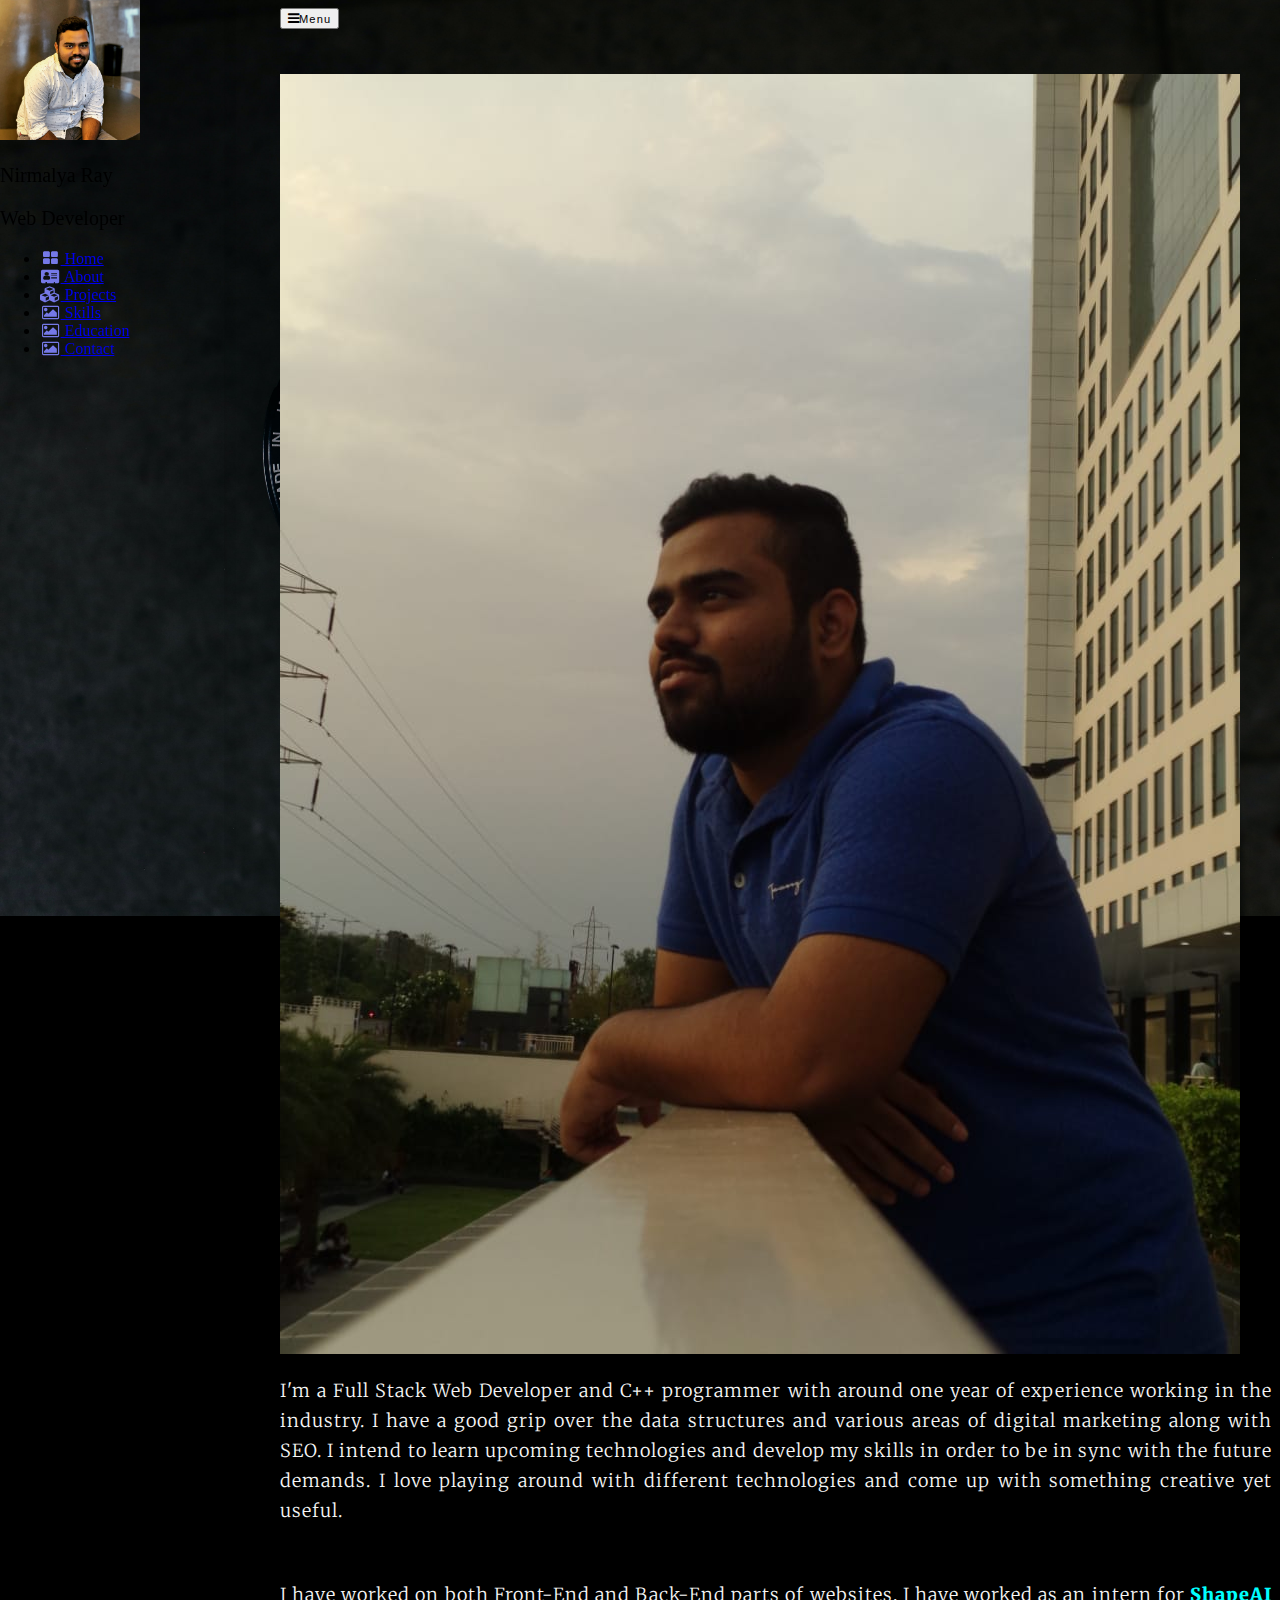
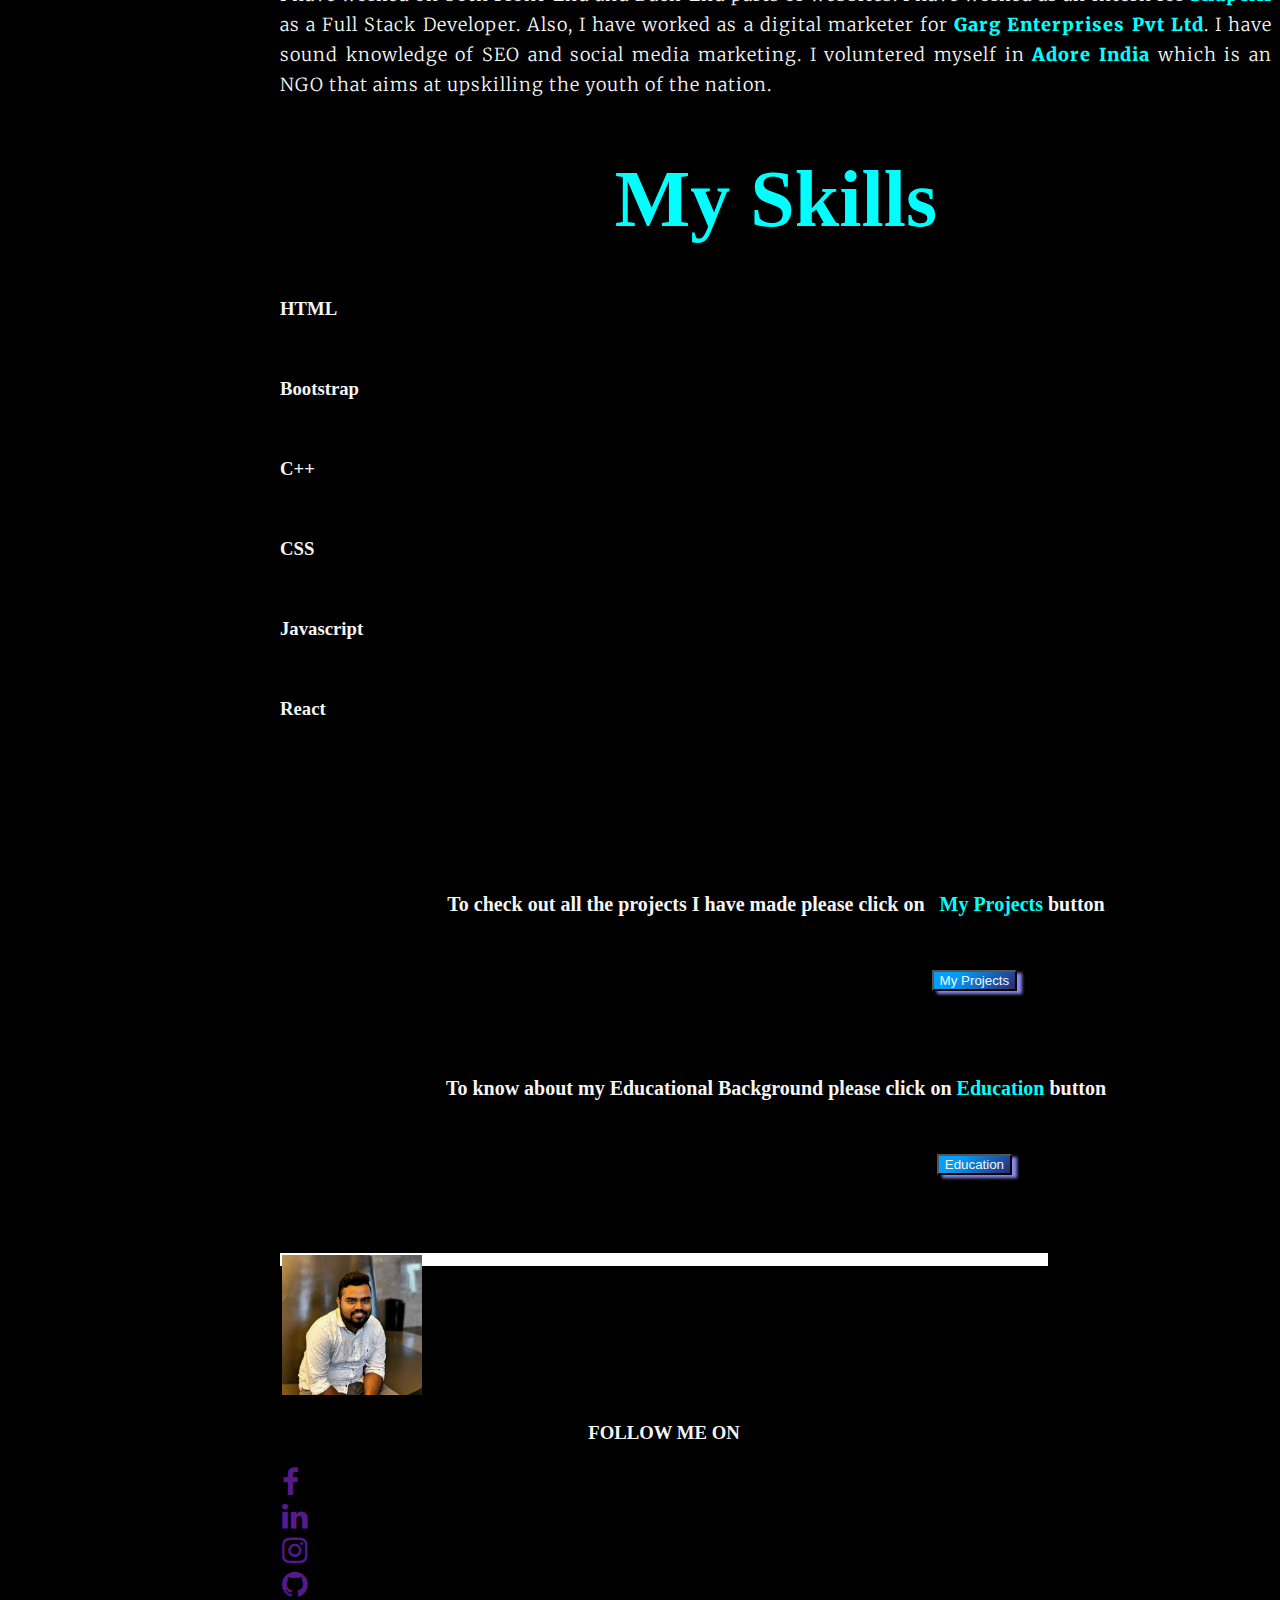
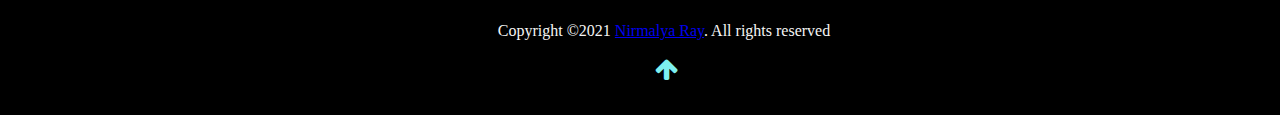
==== about.html @ 14820dff "This is the primary setup of the website" ====
<!DOCTYPE html>
<html>
<head>
    <title>Nirmalya Ray | About Me </title>
    <meta name="viewport" content="width=device-width, initial-scale=1.0">
    <link rel="preconnect" href="https://fonts.googleapis.com">
    <link rel="preconnect" href="https://fonts.gstatic.com" crossorigin>
    <link href="https://fonts.googleapis.com/css2?family=Source+Sans+Pro:ital,wght@0,200;0,300;0,400;0,600;0,700;0,900;1,200;1,300;1,400;1,600;1,700;1,900&display=swap" rel="stylesheet">
    <link rel="preconnect" href="https://fonts.googleapis.com">
    <link rel="preconnect" href="https://fonts.gstatic.com" crossorigin>
    <link href="https://fonts.googleapis.com/css2?family=Merriweather:ital,wght@0,300;0,400;0,700;0,900;1,300;1,400;1,700;1,900&display=swap" rel="stylesheet">

    <link rel="stylesheet" href="https://stackpath.bootstrapcdn.com/bootstrap/4.1.3/css/bootstrap.min.css" integrity="sha384-MCw98/SFnGE8fJT3GXwEOngsV7Zt27NXFoaoApmYm81iuXoPkFOJwJ8ERdknLPMO" crossorigin="anonymous">
    <link rel="stylesheet" href="https://stackpath.bootstrapcdn.com/font-awesome/4.7.0/css/font-awesome.min.css">
    <link rel="stylesheet" href="about.css">
</head>


<body>
 
<!-- Vertical navbar starts-->
<div class="vertical-nav bg-dark" id="sidebar">
  <div class="py-2 px-1 bg-dark mb-3">
    <div class="media d-flex align-items-center ml-2 mb-3">
      <img loading="lazy" src="my-img.jpg" alt="my-img" width="140" height="140" class="mr-3 rounded-circle img-thumbnail shadow-sm">
    </div>

    <div class="media-body ml-3 text-white">
      <p class="font-weight-bold  mb-1 text-white p-head"> Nirmalya Ray</p>
      <p class="font-weight-normal  mb-1 text-white p-head"> Web Developer</p>
    </div>
  </div>

  <ul class="nav flex-column bg-dark mb-0">
    <li class="nav-item">
      <a href="index.html" class="nav-link mb-2 text-white bg-dark">
          <i class="fa fa-th-large mr-3 text-primary fa-fw"></i>
                Home
      </a>
    </li>
    <li class="nav-item">
      <a href="about.html" class="nav-link mb-2 text-white bg-dark active">
                <i class="fa fa-address-card mr-3 text-primary fa-fw"></i>
                About
            </a>
    </li>
    <li class="nav-item">
      <a href="#Projects" class="nav-link mb-2 text-white bg-dark">
                <i class="fa fa-cubes mr-3 text-primary fa-fw"></i>
                Projects
            </a>
    </li>
    <li class="nav-item">
      <a href="#Skills" class="nav-link mb-2 text-white bg-dark">
                <i class="fa fa-picture-o mr-3 text-primary fa-fw"></i>
                Skills
            </a>
    </li>
    <li class="nav-item">
      <a href="#Education" class="nav-link mb-2 text-white bg-dark">
                <i class="fa fa-picture-o mr-3 text-primary fa-fw"></i>
                Education
            </a>
    </li>
    <li class="nav-item">
      <a href="contact.html" class="nav-link mb-2 text-white bg-dark">
                <i class="fa fa-picture-o mr-3 text-primary fa-fw"></i>
                Contact 
            </a>
    </li>
  </ul>

</div>
<!-- End vertical navbar -->


<!-- Page content holder -->
<div class="page-content p-5" id="content">
  <!-- Toggle button -->
  <button id="sidebarCollapse" type="button" class="btn btn-outline-primary rounded-pill shadow-sm px-4 mb-4"><i class="fa fa-bars mr-2"></i><small class="text-uppercase font-weight-bold text-white">Menu</small></button>


  <section class="About-section">
    <div class="container-fluid About-section">
      <div class="row About-section-row-1">
        <div class="col-lg-4 col-md-4 col-sm-12 About-img">
          <img src="my-img-dlf.jpeg" alt="my-img" class="img-fluid rounded-circle">
        </div>   
             
        <div class="col-lg-8 col-md-12 col-sm-12 intro-text">
          
            <p class="text-style-1">I'm a Full Stack Web Developer and C++ programmer with around one year of experience working in the industry. I have a good grip over the data structures and various areas of digital marketing along with SEO. I intend to learn upcoming technologies and develop my skills in order to be in sync with the future demands. I love playing around with different technologies and come up with something creative yet useful. </p>
            <br>
            <p class="text-style-2">I have worked on both Front-End and Back-End parts of websites. I have worked as an intern for <span style="font-weight: 900; color: aqua;">ShapeAI</span> as a Full Stack Developer. Also, I have worked as a digital marketer for <span style="font-weight: 900; color: aqua;"> Garg Enterprises Pvt Ltd</span>. I have sound knowledge of SEO and social media marketing. I voluntered myself in <span style="font-weight: 900; color: aqua;">Adore India</span> which is an NGO that aims at upskilling the youth of the nation. </p>
        </div>
      </div>

      <div class="row About-section-row-2">  
        
        <div class="col-12 My-skills">
          <h1>My Skills</h1>
        </div>

        <div class="col-lg-6 col-md-6 col-sm-12 My-skills-col-1">
          <h3 class="progress-text">HTML</h3>
          <div class="progress">
            <div class="progress-bar progress-bar-striped" role="progressbar" style="width: 95%" aria-valuenow="95" aria-valuemin="0" aria-valuemax="100">95%</div>
          </div>
          <h3 class="progress-text">Bootstrap</h3>
          <div class="progress">
            <div class="progress-bar progress-bar-striped" role="progressbar" style="width: 75%" aria-valuenow="75" aria-valuemin="0" aria-valuemax="100">75%</div>
          </div>
          <h3 class="progress-text">C++</h3>
          <div class="progress">
            <div class="progress-bar progress-bar-striped" role="progressbar" style="width: 90%" aria-valuenow="90" aria-valuemin="0" aria-valuemax="100">90%</div>
          </div>                  
        </div>
        
        <div class="col-lg-6 col-md-6 col-sm-12 My-skills-col-1">
          <h3 class="progress-text">CSS</h3>
          <div class="progress">
            <div class="progress-bar progress-bar-striped" role="progressbar" style="width: 95%" aria-valuenow="95" aria-valuemin="0" aria-valuemax="100">95%</div>
          </div>
          <h3 class="progress-text">Javascript</h3>
          <div class="progress">
            <div class="progress-bar progress-bar-striped" role="progressbar" style="width: 60%" aria-valuenow="60" aria-valuemin="0" aria-valuemax="100">60%</div>
          </div>
          <h3 class="progress-text">React</h3>
          <div class="progress">
            <div class="progress-bar progress-bar-striped" role="progressbar" style="width: 50%" aria-valuenow="50" aria-valuemin="0" aria-valuemax="100">50%</div>
          </div>                  
        </div>



      
      
      </div>

      <div class="row About-section-row-3">
        <div class="col-lg-6 col-md-6 col-sm-12 Projects-intro">
          <h4>To check out all the projects I have made please click on &nbsp <span style="font-weight: 900; color: aqua;">My Projects</span> button</h4>
          <div class="About-buttons">
            <div class="d-flex flex-row flex-wrap">
              <button type="button" class="btn btn-outline-primary mr-4 My-projects">My Projects</button>  
            </div> 
          </div>
        </div>  
        

        <div class="col-lg-6 col-md-6 col-sm-12 Education-intro">
          <h4>To know about my Educational Background please click on <span style="font-weight: 900; color: aqua;">Education</span> button</h4> 
          <div class="About-buttons">
            <div class="d-flex flex-row flex-wrap">
              <button type="button" class="btn btn-outline-primary mr-4 Education">Education</button>  
            </div> 
          </div>
        </div>
      </div>

    </div>
   </section>
  

  <br>

  <footer>
    <div class="footer-content container-fluid">
      <div class="row footer-img">
        <div class="site-logo col-md-12 text-center py-4">
          <a href="#"><img src="my-img.jpg" alt="logo" width="140" height="140" class=" rounded-circle img-thumbnail shadow-sm"></a>
        </div>
      </div>
      <div class="row footer-text">
        <div class="col-md-3 col-sm-2"></div>
        <div class="col-md-6 col-sm-8"><h3>Follow Me on</h3></div>
        <div class="col-md-3 col-sm-2"></div>
      </div>
      <div class="row footer-icons">
        <div class="col-md-4 col-sm-2"></div>
        <div class="col-md-1 col-sm-2"><a href=""><i class="fa fa-facebook"></i></a></div>
        <div class="col-md-1 col-sm-2"><a href=""><i class="fa fa-linkedin"></i></a></div>
        <div class="col-md-1 col-sm-2"><a href=""><i class="fa fa-instagram"></i></a></div>
        <div class="col-md-1 col-sm-2"><a href=""><i class="fa fa-github"></i></a></div>
        <div class="col-md-4 col-sm-2"></div>
      </div>
      <div class="copyrights row">
        <div class="col-md-3 col-sm-2"></div>
        <div class="col-md-6">
          <p class="para">
            Copyright ©2021 <a href="#"><span>Nirmalya Ray</span></a>. All rights reserved
          </p>
        </div>
      <div class="col-md-2"></div>
      <div class="col-md-1"><a href="#" class="back-to-top"><i class="fa fa-arrow-up"></i></a></div>
      </div>
    </div>
  </footer>

<!-- Jquery Popper and Js links -->

<script src="https://code.jquery.com/jquery-3.3.1.slim.min.js" integrity="sha384-q8i/X+965DzO0rT7abK41JStQIAqVgRVzpbzo5smXKp4YfRvH+8abtTE1Pi6jizo" crossorigin="anonymous"></script>
<script src="https://cdnjs.cloudflare.com/ajax/libs/popper.js/1.14.3/umd/popper.min.js" integrity="sha384-ZMP7rVo3mIykV+2+9J3UJ46jBk0WLaUAdn689aCwoqbBJiSnjAK/l8WvCWPIPm49" crossorigin="anonymous"></script>
<script src="https://stackpath.bootstrapcdn.com/bootstrap/4.1.3/js/bootstrap.min.js" integrity="sha384-ChfqqxuZUCnJSK3+MXmPNIyE6ZbWh2IMqE241rYiqJxyMiZ6OW/JmZQ5stwEULTy" crossorigin="anonymous"></script>
<script src="main.js"></script>
</body>
</html>
---- about.css ----
body {
    background: #000;
    background-image: url("tom-the-photographer-8f3PAgbaSpw-unsplash.jpg");
    background-repeat: no-repeat;
    background-size: cover;
    max-height: 100vh;
    overflow-x: hidden;
    z-index: -1;
  }

  .text-style-1, .text-style-2 {
    font-size: 18px;
    font-weight: 300;
    line-height: 30px;
    letter-spacing: 1px;
    font-family: 'Merriweather', serif;
    text-align: justify;
  }

  .text-style-1 {
      color: whitesmoke;
  }

  .text-style-2 {
      color: whitesmoke;
  }

  .text-style-2>span {
      font-weight: 500;
  }

  .About-img {
      margin-top: auto;
      margin-bottom: auto;
  }

  .About-section-row-1,  .About-section-row-2  {
      margin-top: 5vh;
      margin-bottom: 5vh;
  }

  .intro-text {
      margin-top: auto;
      margin-bottom: auto;
      justify-content: center;
  }

  .My-skills {
      color: aqua;
      text-align: center;
      margin-bottom: 30px;
      text-decoration-style: wavy;
      font-size: 40px;
  }

  .progress-text {
      color: whitesmoke;
  }

  .progress {
      padding: auto;
      margin-top: 20px;
      margin-bottom: 20px;
  }

  @media screen and (max-width:768px) {
    .About-img {
        margin-left: auto;
        margin-right: auto;
        margin-bottom: 20px;
    }
  }
  
  @media screen and (max-width:400px) {
    .text-style-1, .text-style-2 {
        font-size: 12px;
        font-weight: 100;
        line-height: 16px;
        letter-spacing: 0.5px;        
      }
  }


  .About-section-row-3 {
      margin-top: 15vh;
  }

  .Projects-intro h4, .Education-intro h4 {
    color: whitesmoke;
    font-size: 20px;
  }

  .Projects-intro , .Education-intro {
    text-align: center;
  }

  .About-buttons .Education {
      background-color: #2a2a72;
      background-image: linear-gradient(315deg, #2a2a72 0%, #009ffd 74%);
      background-clip: padding-box;
      color: whitesmoke;
      transition: background .5s ease;
      box-shadow: 5px 3px 3px rgb(136, 136, 231);
      margin-top: 3vh;
      margin-bottom: 60px;
      margin-left: 40%;
  }

  .About-buttons .My-projects {
    background-color: #2a2a72;
    background-image: linear-gradient(315deg, #2a2a72 0%, #009ffd 74%);
    background-clip: padding-box;
    color: whitesmoke;
    transition: background .5s ease;
    box-shadow: 5px 3px 3px rgb(136, 136, 231);
    margin-top: 3vh;
    margin-bottom: 60px;
    margin-left: 40%;
   }

   .About-buttons .Education:hover {
       background: whitesmoke;
       background-clip: padding-box;
       color: black;
   }

   .About-buttons .Education::after {
       position: absolute;
       top: -2px; left: -2px; bottom: -2px; right: -2px;
       content: '';
       z-index: -1;
       border-radius: 4px;
   }

   .About-buttons .My-projects:hover {
        background: whitesmoke;
        background-clip: padding-box;
        color: black;
    }

    .About-buttons .My-projects::after {
        position: absolute;
        top: -2px; left: -2px; bottom: -2px; right: -2px;
        content: '';
        z-index: -1;
        border-radius: 4px;
    }

  /* Footer Area Starts */
    .footer-content {
        max-width: 60vw;
        max-height: 1.5vh;
        background: white;
    }

    .footer-img {
        margin: 0cm;
        padding-bottom: 0cm;
    }

    .footer-content .row {
        margin: 0px;
        padding: 2px;
    }

    .footer-icons  {
        font-size: 30px;
        padding: 2rem;
        color: aqua;        
    }

    .footer-icons>i {
        padding: 5px;
        margin-left: 5px;
    }

    .footer-text {
        color: whitesmoke;
        text-transform: uppercase;
        text-align: center;
        margin: 0cm;
        padding: 0cm;
    }

    .copyrights {
        margin-top: 0cm;
        color: whitesmoke;
        text-align: center;
    }

    @media screen and (max-width:576px) {
        .footer-icons {
            text-align: center;
        }
    }

    .back-to-top {
        font-size: 25px;
        padding: 2rem;
        color: rgb(125, 240, 240);
        padding: px;
        margin-left: 5px;
        margin-bottom: 10px;
    } 

  /* Footer Area Ends */

  /* Navbar Area Starts */

  .p-head {
      font-size: 20px;
  }

 .vertical-nav {
    min-width: 14rem;
    width: 14rem;
    height: 100vh;
    position: fixed;
    top: 0;
    left: 0;
    box-shadow: 3px 3px 10px rgba(0, 0, 0, 0.1);
    transition: all 0.4s;
  }
  .page-content {
    width: calc(100% - 17rem);
    margin-left: 17rem;
    transition: all 0.4s;
  } 
  
  #sidebar.active {
    margin-left: -17rem;
  }
  
  #content.active {
    width: 100%;
    margin: 0;
  }
  
  .separator {
    margin: 3rem 0;
    border-bottom: 1px dashed #fff;
  }
  
  .text-uppercase {
    letter-spacing: 0.1em;
  }
  .text-gray {
    color: #aaa;
  }
  .nav-link{
      text-transform: capitalize;
  }
  .nav-link:hover{
      background:#f3f2f2;
  }
  .text-primary{
      color:#7579e7 !important;
  }

  @media (max-width: 768px) {
    #sidebar {
      margin-left: -17rem;
    }
    #sidebar.active {
      margin-left: 0;
    }
    #content {
      width: 100%;
      margin: 0;
    }
    #content.active {
      margin-left: 17rem;
      width: calc(100% - 17rem);
    }
  }

  /* Navbar Area Ends */
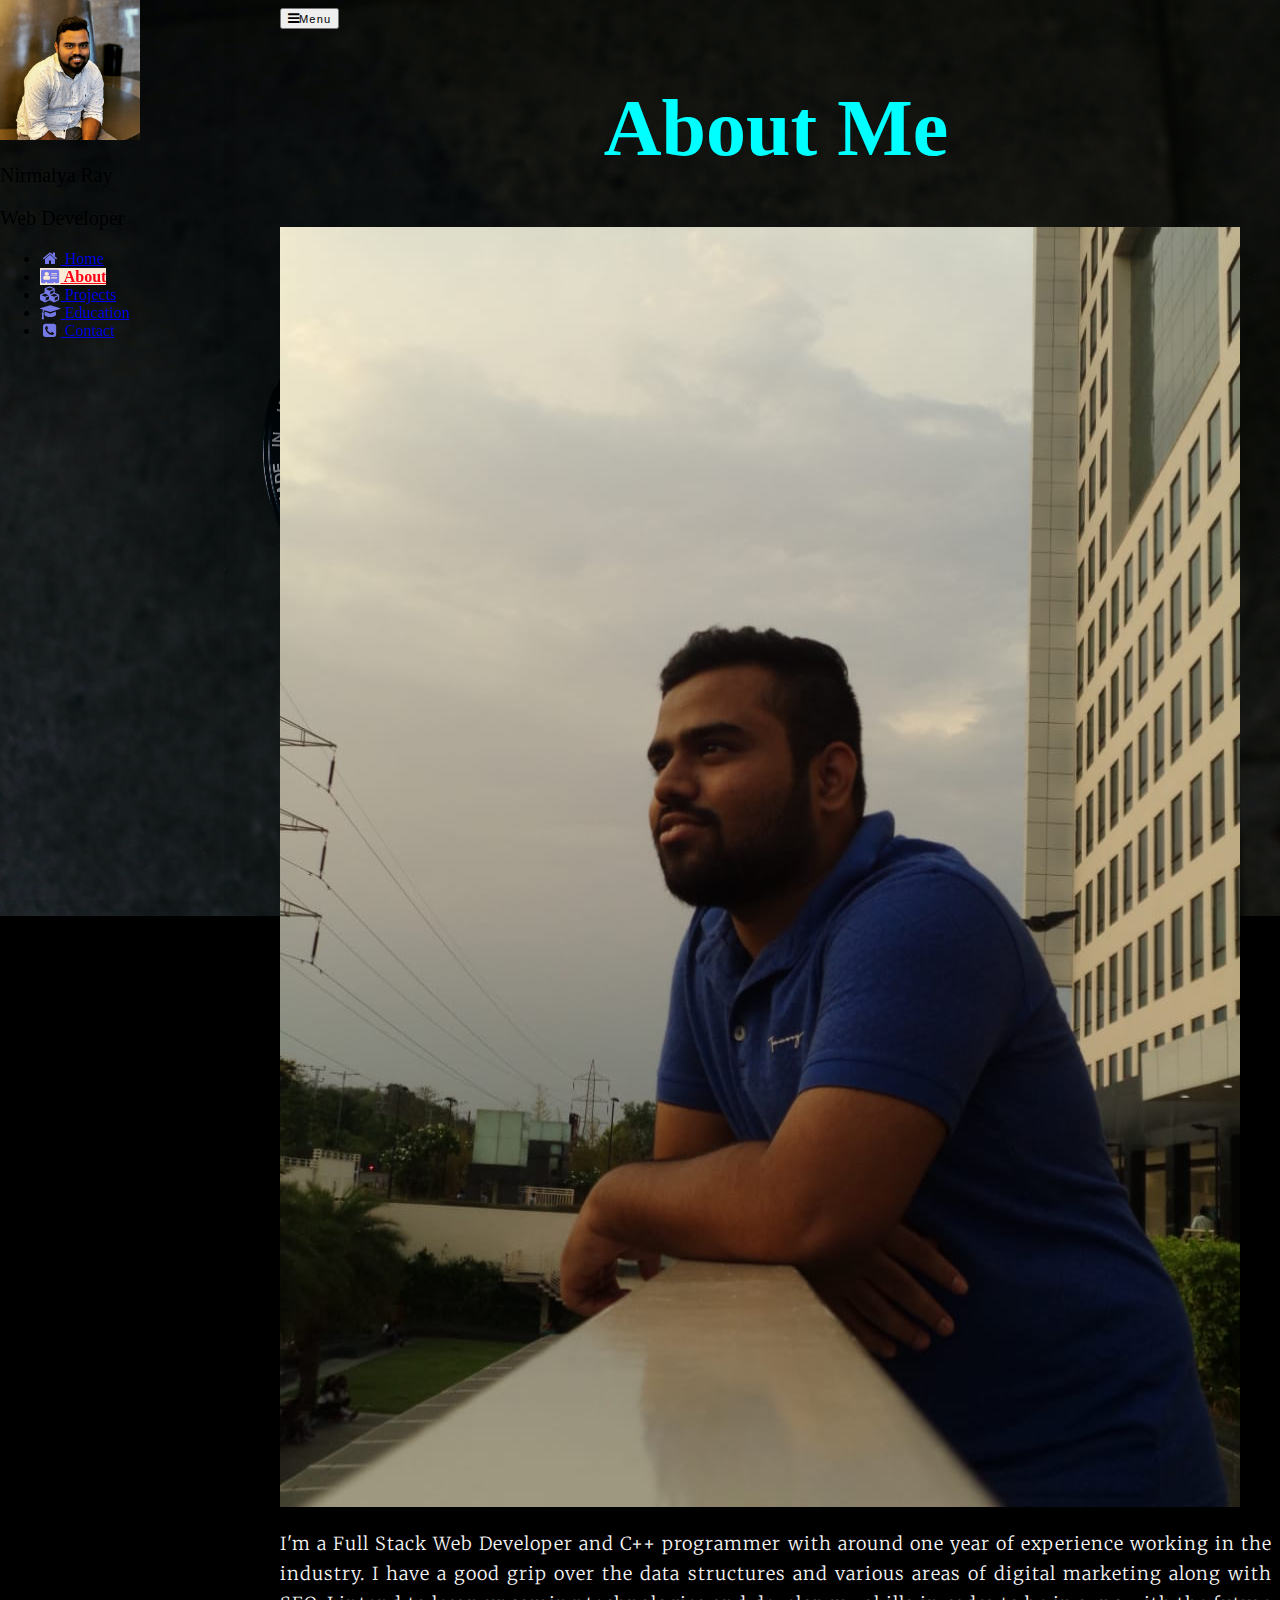
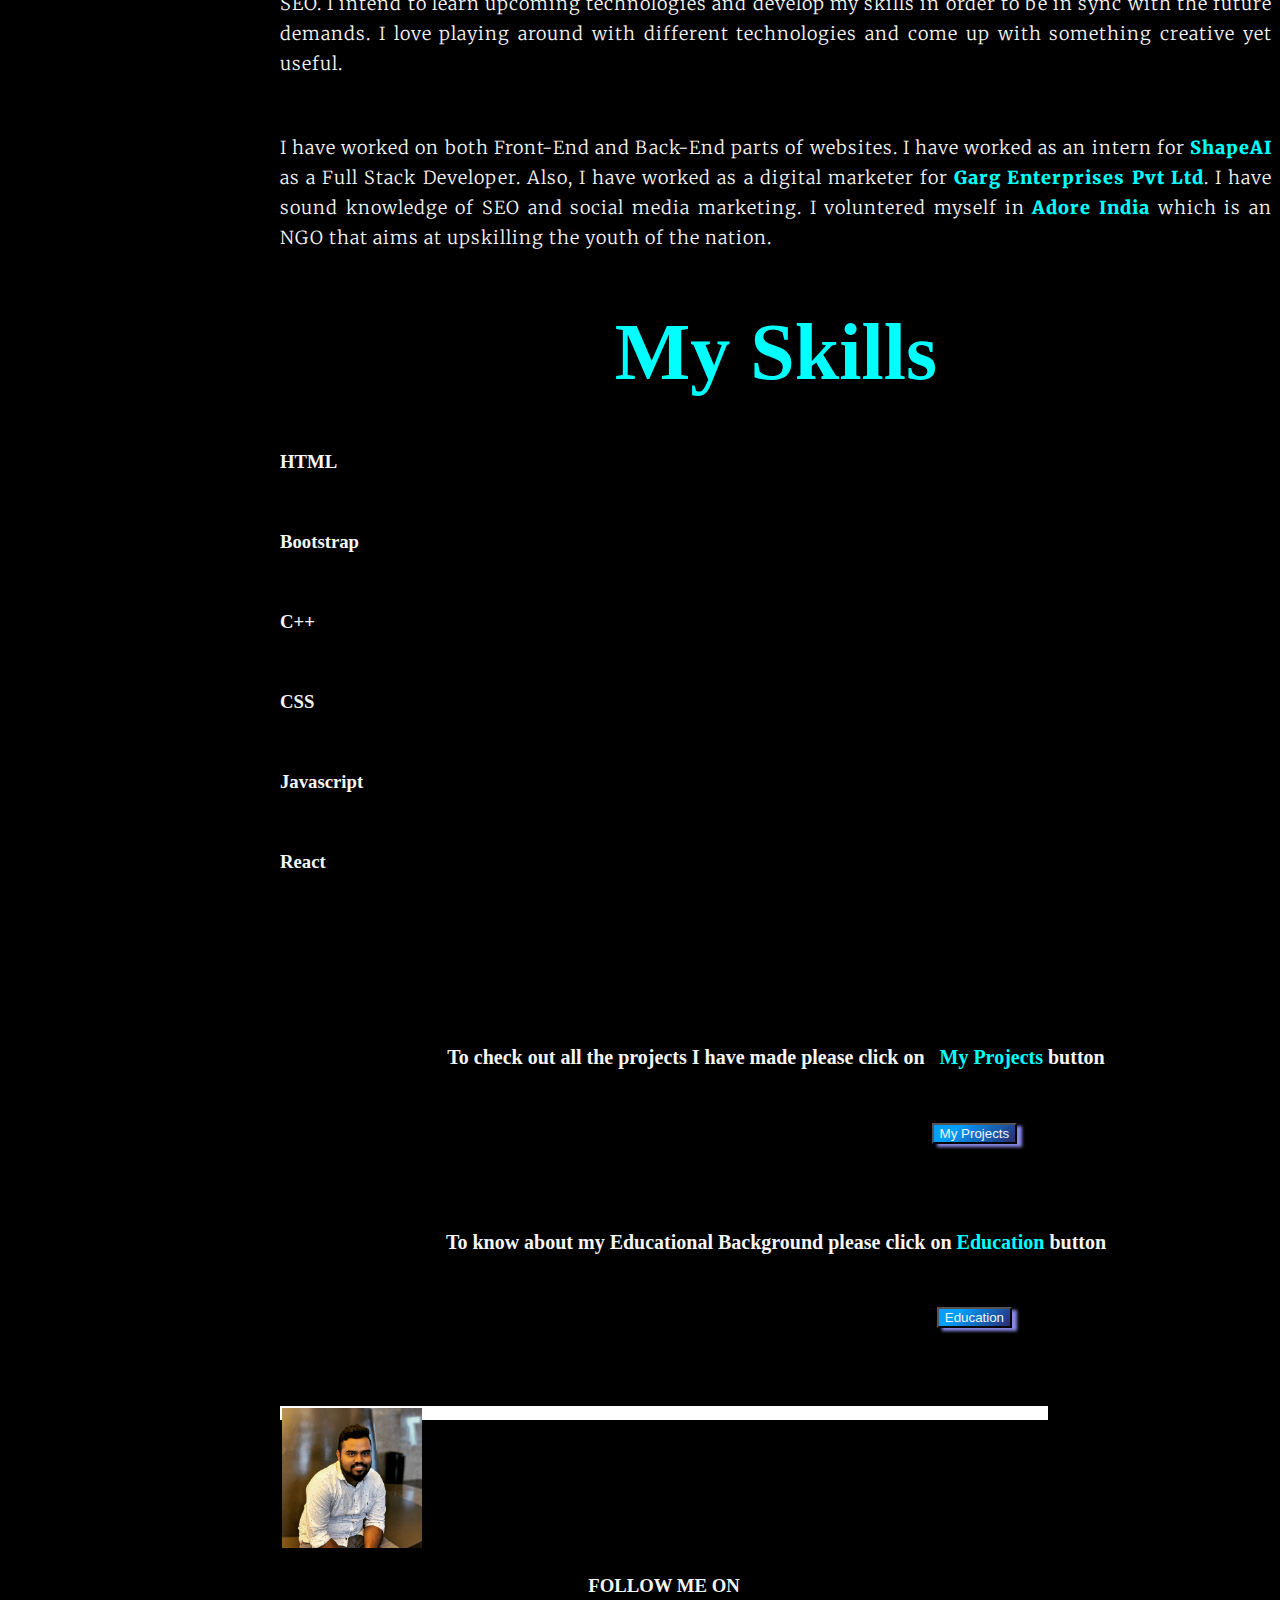
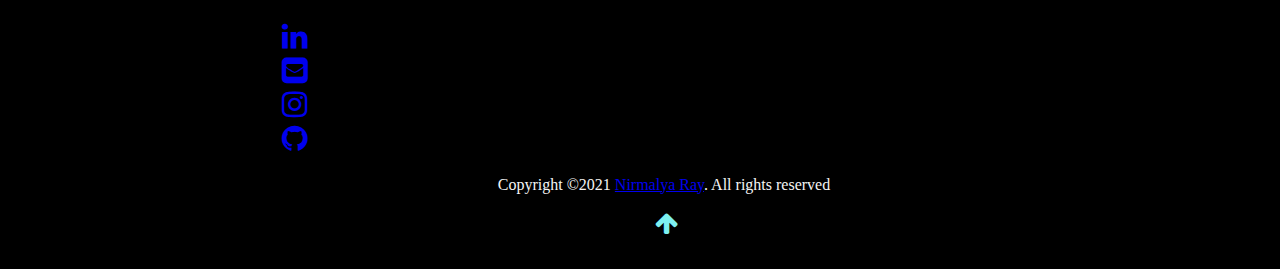
==== commit 2f9a220f: "The site is ready to be published" ====
--- a/about.html
+++ b/about.html
@@ -33,38 +33,32 @@
 
   <ul class="nav flex-column bg-dark mb-0">
     <li class="nav-item">
-      <a href="index.html" class="nav-link mb-2 text-white bg-dark">
-          <i class="fa fa-th-large mr-3 text-primary fa-fw"></i>
-                Home
+      <a href="index.html" class="nav-link mb-2 text-white bg-dark ">
+        <i class="fa fa-home mr-3 text-primary fa-fw"></i>
+              Home
       </a>
     </li>
     <li class="nav-item">
-      <a href="about.html" class="nav-link mb-2 text-white bg-dark active">
+      <a href="about.html" class="nav-link mb-2 text-white bg-dark">
                 <i class="fa fa-address-card mr-3 text-primary fa-fw"></i>
                 About
             </a>
     </li>
     <li class="nav-item">
-      <a href="#Projects" class="nav-link mb-2 text-white bg-dark">
+      <a href="projects.html" class="nav-link mb-2 text-white bg-dark">
                 <i class="fa fa-cubes mr-3 text-primary fa-fw"></i>
                 Projects
             </a>
     </li>
     <li class="nav-item">
-      <a href="#Skills" class="nav-link mb-2 text-white bg-dark">
-                <i class="fa fa-picture-o mr-3 text-primary fa-fw"></i>
-                Skills
-            </a>
-    </li>
-    <li class="nav-item">
-      <a href="#Education" class="nav-link mb-2 text-white bg-dark">
-                <i class="fa fa-picture-o mr-3 text-primary fa-fw"></i>
+      <a href="education.html" class="nav-link mb-2 text-white bg-dark">
+                <i class="fa fa-graduation-cap mr-3 text-primary fa-fw"></i>
                 Education
             </a>
     </li>
     <li class="nav-item">
       <a href="contact.html" class="nav-link mb-2 text-white bg-dark">
-                <i class="fa fa-picture-o mr-3 text-primary fa-fw"></i>
+                <i class="fa fa-phone-square mr-3 text-primary fa-fw"></i>
                 Contact 
             </a>
     </li>
@@ -78,6 +72,10 @@
 <div class="page-content p-5" id="content">
   <!-- Toggle button -->
   <button id="sidebarCollapse" type="button" class="btn btn-outline-primary rounded-pill shadow-sm px-4 mb-4"><i class="fa fa-bars mr-2"></i><small class="text-uppercase font-weight-bold text-white">Menu</small></button>
+
+  <div class="col-12 head-text">
+    <h1>About Me</h1>
+  </div>
 
 
   <section class="About-section">
@@ -97,7 +95,7 @@
 
       <div class="row About-section-row-2">  
         
-        <div class="col-12 My-skills">
+        <div class="col-12 head-text">
           <h1>My Skills</h1>
         </div>
 
@@ -142,7 +140,7 @@
           <h4>To check out all the projects I have made please click on &nbsp <span style="font-weight: 900; color: aqua;">My Projects</span> button</h4>
           <div class="About-buttons">
             <div class="d-flex flex-row flex-wrap">
-              <button type="button" class="btn btn-outline-primary mr-4 My-projects">My Projects</button>  
+              <a href="projects.html"><button type="button" class="btn btn-outline-primary mr-4 My-projects">My Projects</button></a>  
             </div> 
           </div>
         </div>  
@@ -152,7 +150,7 @@
           <h4>To know about my Educational Background please click on <span style="font-weight: 900; color: aqua;">Education</span> button</h4> 
           <div class="About-buttons">
             <div class="d-flex flex-row flex-wrap">
-              <button type="button" class="btn btn-outline-primary mr-4 Education">Education</button>  
+              <a href="education.html"><button type="button" class="btn btn-outline-primary mr-4 Education">Education</button></a>  
             </div> 
           </div>
         </div>
@@ -178,10 +176,10 @@
       </div>
       <div class="row footer-icons">
         <div class="col-md-4 col-sm-2"></div>
-        <div class="col-md-1 col-sm-2"><a href=""><i class="fa fa-facebook"></i></a></div>
-        <div class="col-md-1 col-sm-2"><a href=""><i class="fa fa-linkedin"></i></a></div>
-        <div class="col-md-1 col-sm-2"><a href=""><i class="fa fa-instagram"></i></a></div>
-        <div class="col-md-1 col-sm-2"><a href=""><i class="fa fa-github"></i></a></div>
+        <div class="col-md-1 col-sm-2"><a href="https://www.linkedin.com/in/nirmalya-ray-4971a91b2/" target="_blank"><i class="fa fa-linkedin"></i></a></div>
+        <div class="col-md-1 col-sm-2"><a href="mailto:nray2615@gmail.com" target="_blank"><i class="fa fa-envelope-square"></i></a></div>
+        <div class="col-md-1 col-sm-2"><a href="https://www.instagram.com/nirmalya_ray_/" target="_blank"><i class="fa fa-instagram"></i></a></div>
+        <div class="col-md-1 col-sm-2"><a href="https://github.com/NirmalyaOP" target="_blank"><i class="fa fa-github"></i></a></div>
         <div class="col-md-4 col-sm-2"></div>
       </div>
       <div class="copyrights row">
--- a/about.css
+++ b/about.css
@@ -1,3 +1,7 @@
+* {
+  transition: all ease 1s;
+}
+
 body {
     background: #000;
     background-image: url("tom-the-photographer-8f3PAgbaSpw-unsplash.jpg");
@@ -45,7 +49,7 @@
       justify-content: center;
   }
 
-  .My-skills {
+  .head-text {
       color: aqua;
       text-align: center;
       margin-bottom: 30px;
@@ -207,6 +211,12 @@
 
   /* Navbar Area Starts */
 
+  a[href="about.html"] {
+    font-weight: 700 !important;
+    color: rgb(255, 0, 21) !important;
+    background-color: antiquewhite !important;
+  }
+
   .p-head {
       font-size: 20px;
   }
